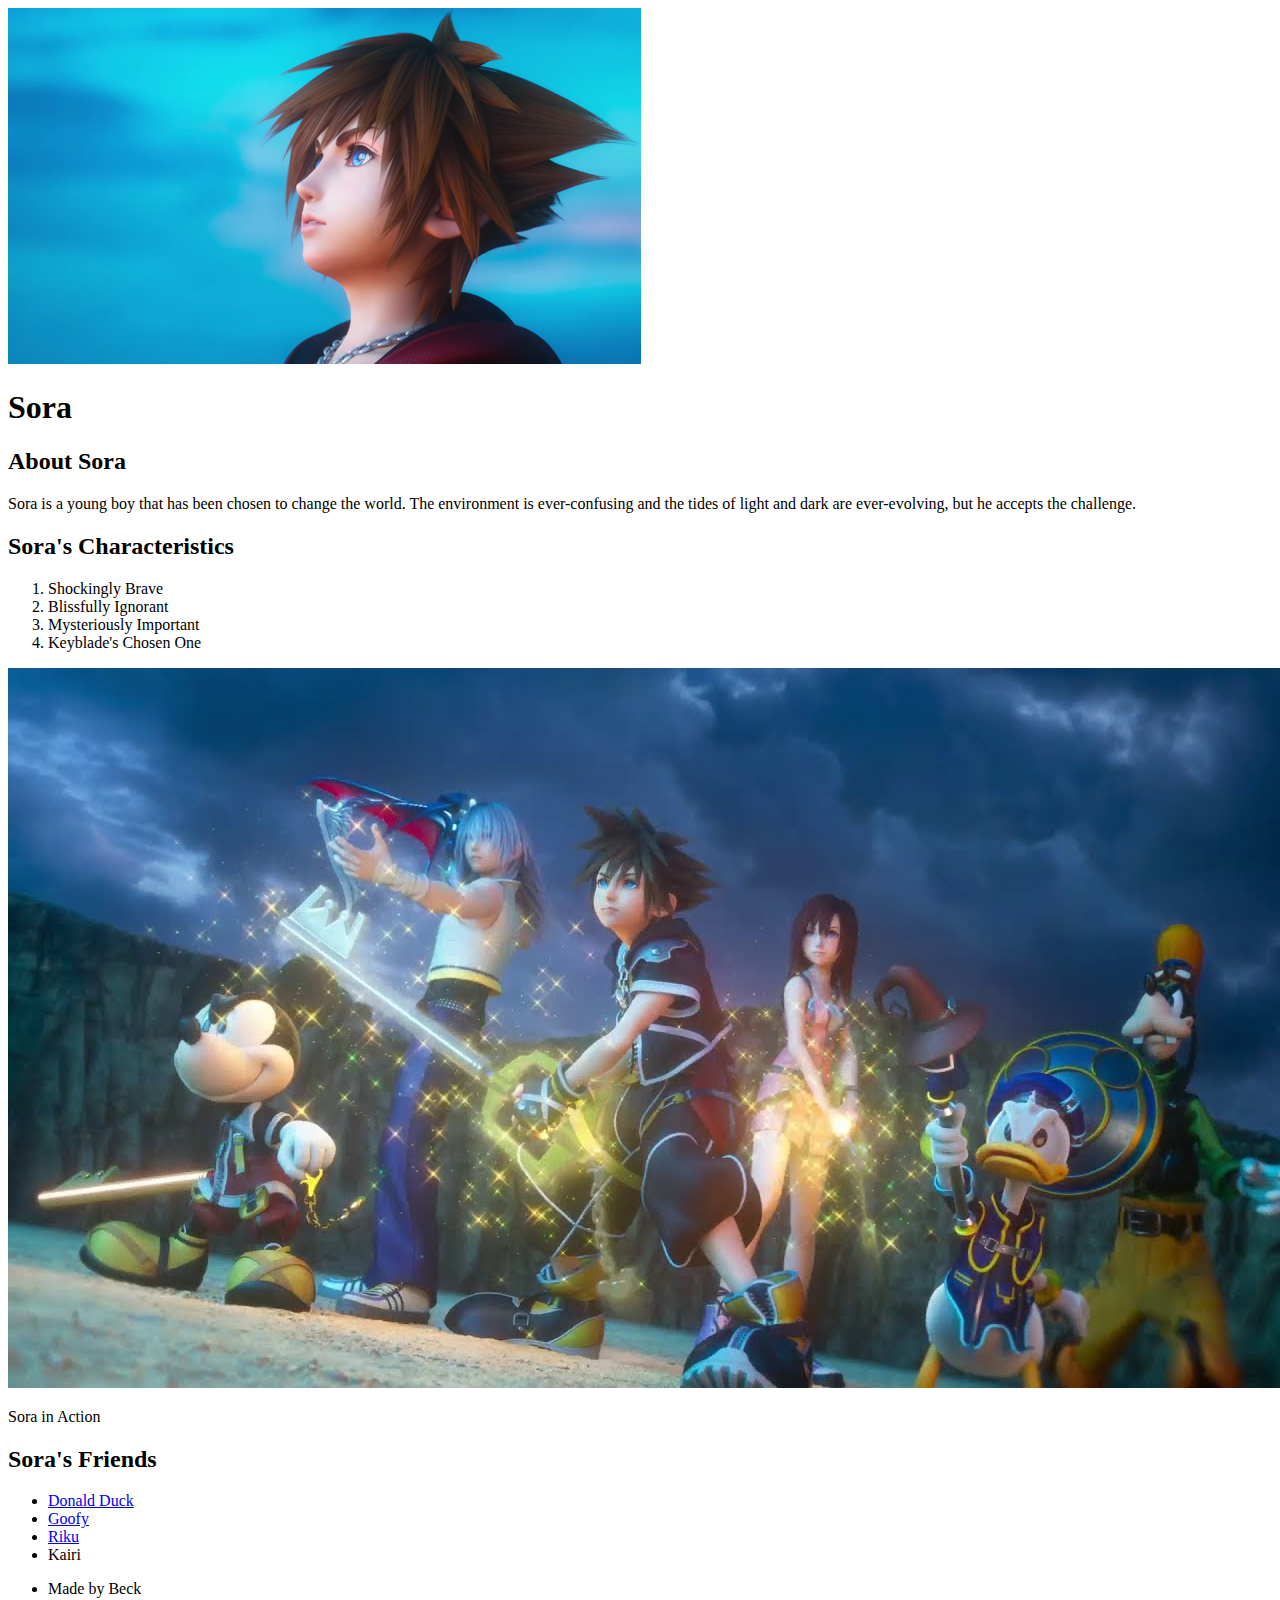
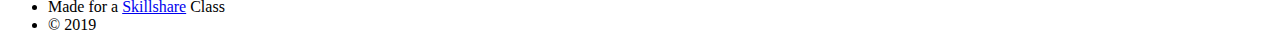
==== index.html @ dc3ff610 "MORE TINGS" ====
<!DOCTYPE html>
<html>
<head>
	<title>Sora</title>
	<link rel="stylesheet" type="text/css" href="css/hero.css">
</head>
<body>
	<div class="wrapper">
		<header>
			<img src="img/profile.jpg">
			<h1>Sora</h1>
		</header>
		<div class="content">
			<h2>About Sora</h2>
			<p>Sora is a young boy that has been chosen to change the world. The environment is ever-confusing and the tides of light and dark are ever-evolving, but he accepts the challenge.</p>
			<h2>Sora's Characteristics</h2>
			<ol>
				<li>Shockingly Brave</li>
				<li>Blissfully Ignorant</li>
				<li>Mysteriously Important</li>
				<li>Keyblade's Chosen One</li>
			</ol>
			<img class="big-image" src="img/big-image.jpg">
			<p class="caption">Sora in Action</p>
			<h2>Sora's Friends</h2>
			<ul>
				<li><a href="https://kingdomhearts.fandom.com/wiki/Donald_Duck" target="_blank" title="Visit Donald's Page">Donald Duck</a></li>
				<li><a href="https://kingdomhearts.fandom.com/wiki/Goofy" target="_blank" title="Visit Goofy's Page">Goofy</a></li>
				<li><a href="https://kingdomhearts.fandom.com/wiki/Riku" target="_blank" title="Visit Riku's Page">Riku</a></li>
				<li><a href="https://kingdomhearts.fandom.com/wiki/Kairi" target="_blank" title="Visit Kairi's Page"></a>Kairi</li>
			</ul>

		</div>
		<footer>
			<ul>
				<li>Made by Beck</li>
				<li>Made for a <a href="https://www.skillshare.com/classes/Hand-Coding-Your-First-Website-HTML-and-CSS-Basics/1483893097?via=search-autocomplete" target="_blank" title="Skillshare class">Skillshare</a> Class</li>
				<li>&copy; 2019</li>
			</ul>
		</footer>
	</div>
</body>
</html>
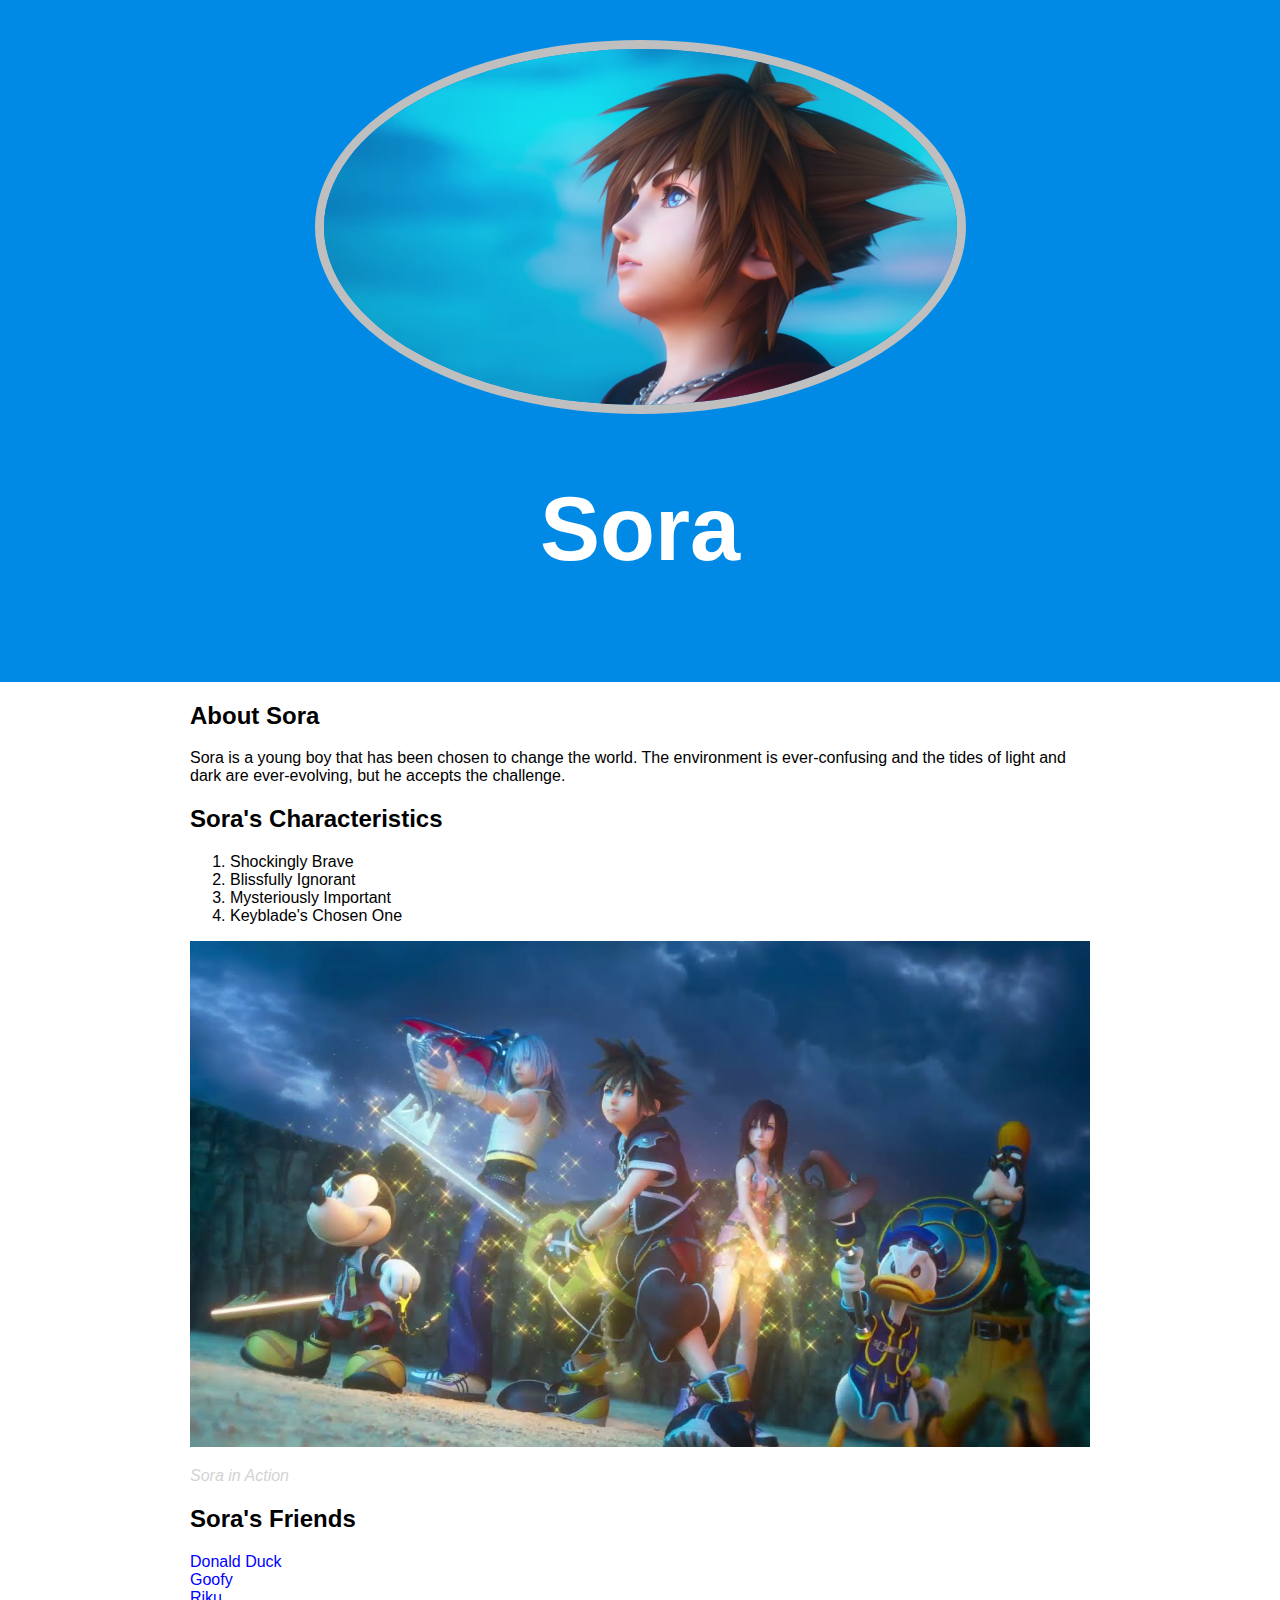
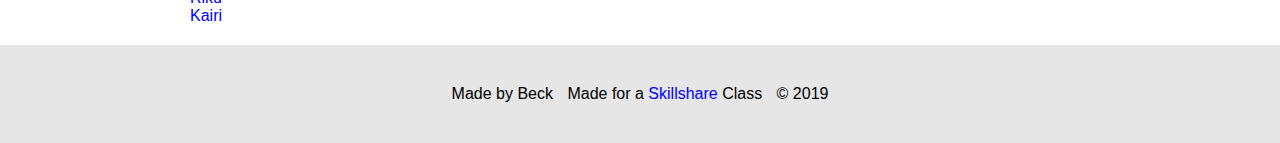
==== commit 7a6e8b90: "Website commit" ====
--- a/index.html
+++ b/index.html
@@ -27,7 +27,7 @@
 				<li><a href="https://kingdomhearts.fandom.com/wiki/Donald_Duck" target="_blank" title="Visit Donald's Page">Donald Duck</a></li>
 				<li><a href="https://kingdomhearts.fandom.com/wiki/Goofy" target="_blank" title="Visit Goofy's Page">Goofy</a></li>
 				<li><a href="https://kingdomhearts.fandom.com/wiki/Riku" target="_blank" title="Visit Riku's Page">Riku</a></li>
-				<li><a href="https://kingdomhearts.fandom.com/wiki/Kairi" target="_blank" title="Visit Kairi's Page"></a>Kairi</li>
+				<li><a href="https://kingdomhearts.fandom.com/wiki/Kairi" target="_blank" title="Visit Kairi's Page">Kairi</a></li>
 			</ul>
 
 		</div>
--- a/css/hero.css
+++ b/css/hero.css
@@ -0,0 +1,63 @@
+html, body{
+	font-family: Arial, sans-serif;
+	margin: 0;
+}
+
+header{
+	background-color: #008ae6;
+	padding: 40px;
+	text-align: center;
+}
+
+h1{
+	font-size: 90px;
+	color: white;
+}
+
+header img{
+	border-radius: 50%;
+	border: 9px solid #bfbfbf;
+}
+
+.content{
+	max-width: 900px;
+	margin: 0 auto;
+	padding: 0 20px;
+}
+
+img.big-image{
+	max-width: 100%;
+}
+
+p.caption{
+	font-size: 16px;
+	font-style: italic;
+	color: lightgray;
+}
+
+ul{
+	list-style: none;
+	padding: 0;
+	margin: 0;
+
+}
+
+a{
+	color: blue;
+	text-decoration: none;
+}
+
+footer{
+	margin-top: 20px;
+	padding: 40px 20px;
+	background-color: #e6e6e6;
+}
+
+footer ul{
+	text-align: center;
+}
+
+footer ul li{
+	display: inline-block;
+	margin: 0 5px;
+}